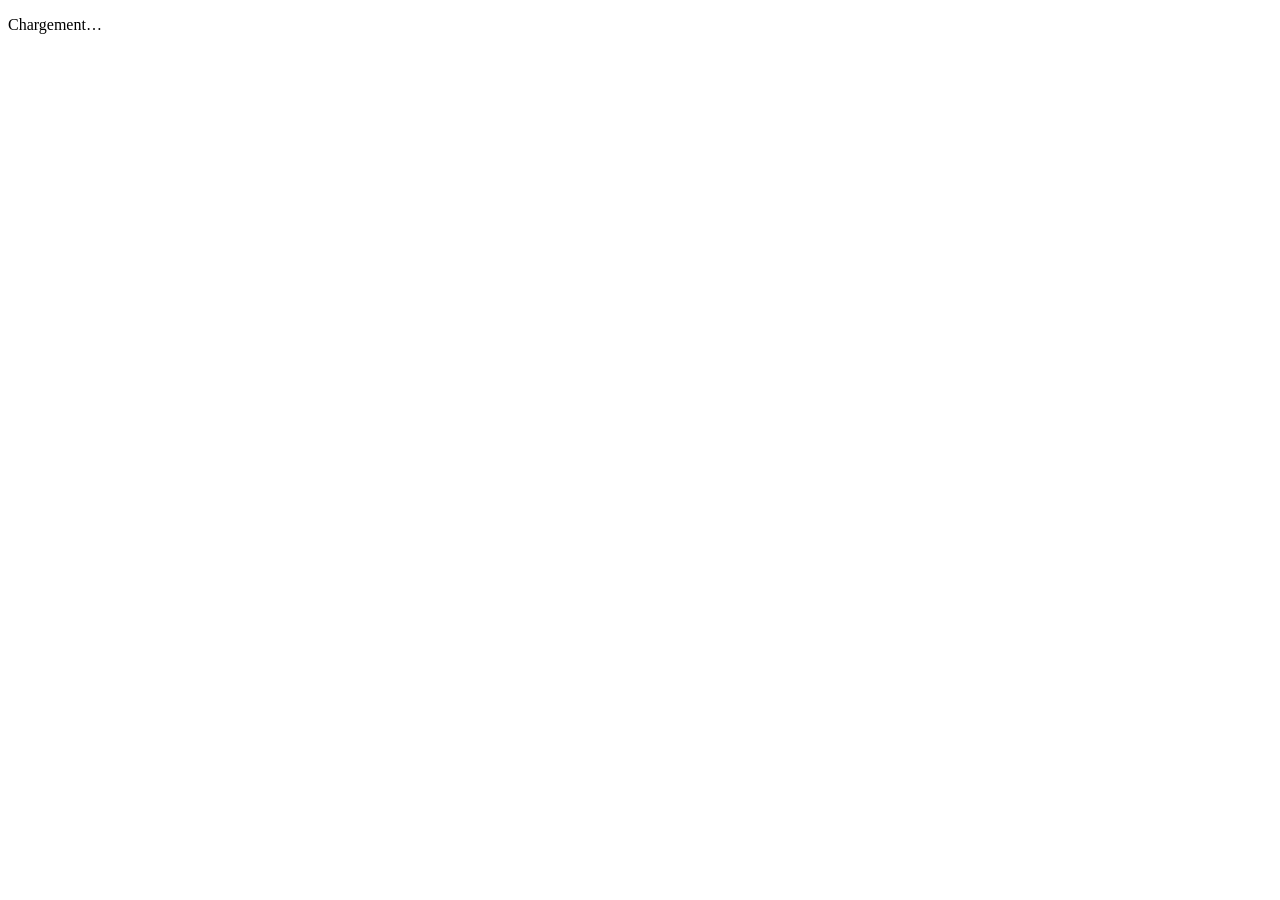
==== conges-mobile-dmz/public/index.html @ eec20e0e "Version 0.19.0 : version mobile en DMZ (frontend dédié), nom du valideur unifié, abonnement à l'agen" ====
<!DOCTYPE html>
<html lang="fr">
<head>
<meta charset="utf-8">
<meta name="viewport" content="width=device-width, initial-scale=1, viewport-fit=cover">
<meta name="theme-color" content="#b4553f">
<title>Mes congés</title>
<link rel="stylesheet" href="/mobile.css">
</head>
<body>
<main id="app" aria-live="polite"><p class="m-loading">Chargement…</p></main>
<div id="toast" class="toast hidden" role="status"></div>
<script src="/mobile.js"></script>
</body>
</html>
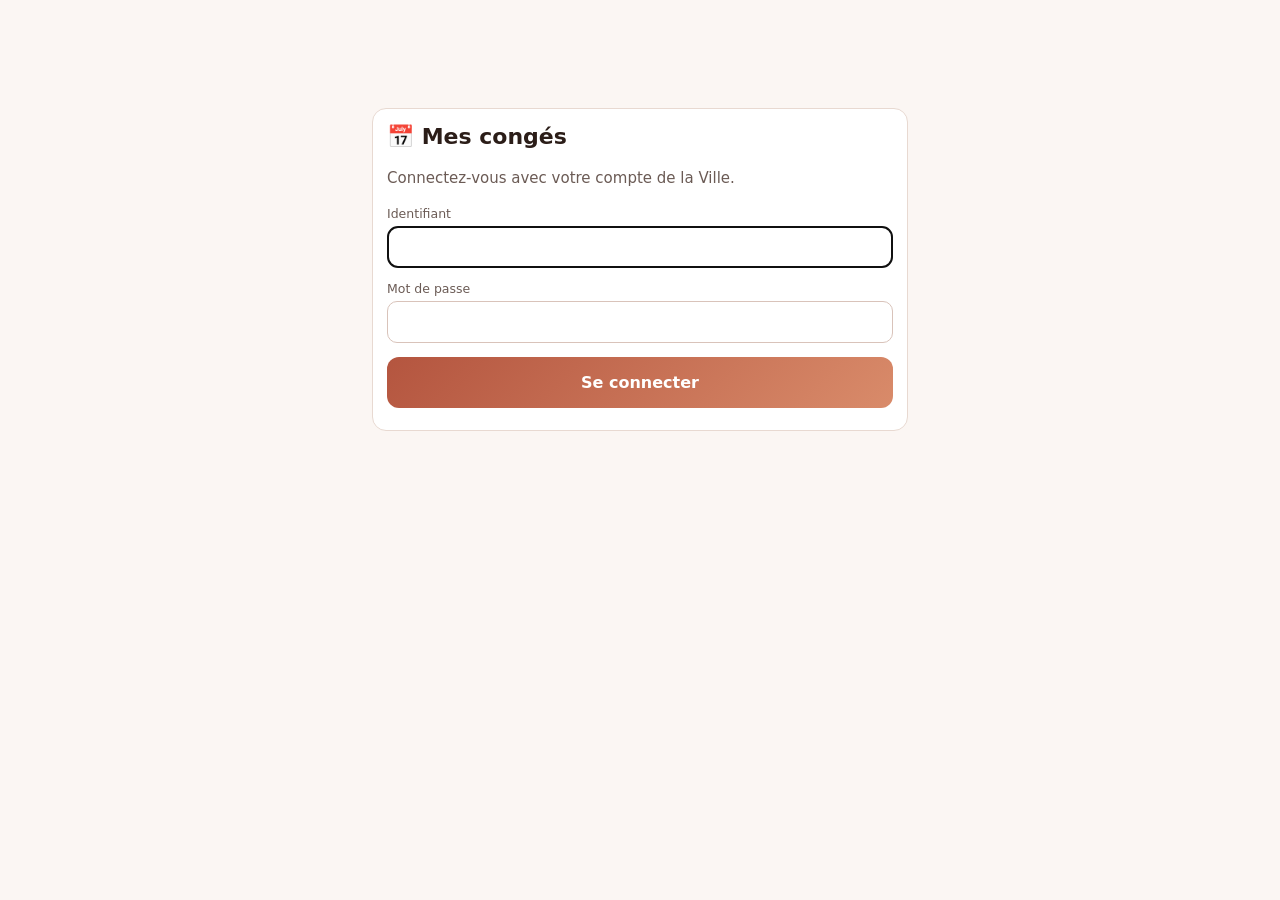
==== commit 202a8800: "Version 0.20.0 : backend mobile séparé (backend-mobile), accessible sous /mobile/ Même code que le b" ====
--- a/conges-mobile-dmz/public/index.html
+++ b/conges-mobile-dmz/public/index.html
@@ -5,11 +5,11 @@
 <meta name="viewport" content="width=device-width, initial-scale=1, viewport-fit=cover">
 <meta name="theme-color" content="#b4553f">
 <title>Mes congés</title>
-<link rel="stylesheet" href="/mobile.css">
+<link rel="stylesheet" href="mobile.css">
 </head>
 <body>
 <main id="app" aria-live="polite"><p class="m-loading">Chargement…</p></main>
 <div id="toast" class="toast hidden" role="status"></div>
-<script src="/mobile.js"></script>
+<script src="mobile.js"></script>
 </body>
 </html>
--- a/conges-mobile-dmz/public/mobile.css
+++ b/conges-mobile-dmz/public/mobile.css
@@ -0,0 +1,110 @@
+/* Suivi des congés — version mobile (DMZ) */
+:root { --primary: #b4553f; --text: #2b1d18; --muted: #6b5b55; --border: #e8d9d1; --bg: #fbf6f3; }
+* { box-sizing: border-box; }
+html { -webkit-text-size-adjust: 100%; }
+body { margin: 0; background: var(--bg); color: var(--text); font: 15px/1.45 "Segoe UI", system-ui, -apple-system, Roboto, Arial, sans-serif; padding-bottom: env(safe-area-inset-bottom); }
+.hidden { display: none !important; }
+.muted { color: var(--muted); }
+button { font: inherit; cursor: pointer; }
+.m-loading { text-align: center; padding: 40px 0; color: var(--muted); }
+
+.m-wrap { max-width: 560px; margin: 0 auto; padding: 0 12px 28px; }
+.m-head { display: flex; justify-content: space-between; align-items: center; gap: 8px; padding: calc(12px + env(safe-area-inset-top)) 2px 8px; }
+.m-who { font-size: 13px; color: var(--muted); }
+.m-head > button { border: 1px solid #d9c3ba; background: #fff; border-radius: 10px; width: 40px; height: 40px; font-size: 16px; }
+.m-year { display: flex; justify-content: center; align-items: center; gap: 18px; margin: 2px 0 8px; }
+.m-year button, .m-cal-nav button { border: 1px solid #d9c3ba; background: #fff; border-radius: 10px; width: 42px; height: 42px; font-size: 20px; line-height: 1; }
+.m-cal-nav button:disabled { opacity: .35; }
+
+.m-card { background: #fff; border: 1px solid var(--border); border-radius: 14px; padding: 12px 14px; margin: 10px 0; }
+.m-card h1 { margin: 0 0 4px; font-size: 22px; }
+.m-card h2 { margin: 0 0 8px; font-size: 13px; text-transform: uppercase; letter-spacing: .05em; color: #8a3b25; }
+.m-login { margin-top: 12vh; }
+.m-login label, .m-sheet-card label { display: block; font-size: 12.5px; color: var(--muted); margin-top: 12px; }
+.m-login input, .m-sheet-card input, .m-sheet-card select { display: block; width: 100%; margin-top: 3px; padding: 11px; font-size: 16px; border: 1px solid #d9c3ba; border-radius: 10px; background: #fff; color: var(--text); }
+.form-error { margin-top: 10px; padding: 8px 10px; border-radius: 8px; background: #fdecea; color: #b3261e; font-size: 13.5px; }
+
+.m-soldes { display: grid; grid-template-columns: 1fr 1fr; gap: 8px; }
+.m-solde { background: #faf4f1; border-radius: 10px; padding: 8px 10px; display: flex; flex-direction: column; }
+.m-solde-l { font-size: 12px; color: var(--muted); }
+.m-solde strong { font-size: 22px; color: #1b7a3d; }
+.m-solde strong.neg { color: #b3261e; }
+.m-solde small { font-size: 12px; font-weight: 400; color: var(--muted); }
+.m-solde-total { grid-column: 1 / -1; background: #f4dfd3; }
+.m-estime { margin: 8px 0 0; font-size: 12.5px; color: #1d4e89; }
+
+.m-new { display: block; width: 100%; padding: 14px; margin: 14px 0 10px; border: 0; border-radius: 12px; background: linear-gradient(135deg, #b4553f, #d98b6a); color: #fff; font-size: 16px; font-weight: 700; }
+.m-new:disabled { opacity: .5; }
+
+.m-req { border: 1px solid #eadfd9; border-left: 4px solid #d99a82; border-radius: 10px; padding: 8px 10px; margin-bottom: 8px; }
+.m-req-validee { border-left-color: #1b7a3d; }
+.m-req-top { display: flex; justify-content: space-between; align-items: center; gap: 8px; }
+.m-req-dates { font-size: 13.5px; margin: 3px 0; }
+.m-badge { font-size: 11.5px; padding: 2px 9px; border-radius: 10px; background: #fff1e6; color: #9a3412; white-space: nowrap; }
+.m-badge-validee { background: #e3f4e8; color: #1b7a3d; }
+
+.m-cal-nav { display: flex; justify-content: space-between; align-items: center; margin-bottom: 6px; text-transform: capitalize; }
+.m-cal-head, .m-cal-grid { display: grid; grid-template-columns: repeat(7, 1fr); gap: 3px; }
+.m-cal-head span { text-align: center; font-size: 11.5px; color: #8a7a73; padding: 2px 0; }
+.m-day { border: 1px solid #eadfd9; border-radius: 8px; background: #fff; color: var(--text); min-height: 48px; padding: 3px 2px 3px; display: flex; flex-direction: column; align-items: center; justify-content: space-between; font-size: 13px; }
+.m-day-void { border: 0; background: transparent; }
+.m-day-off { background: #f3eeeb; color: #b3a49d; border-color: #f0e9e5; }
+.m-day-today { outline: 2px solid #c4573a; outline-offset: -2px; font-weight: 700; }
+.m-halves { display: flex; gap: 2px; width: 100%; justify-content: center; }
+.m-halves i { width: 42%; height: 7px; border-radius: 3px; background: transparent; }
+.m-halves i.m-val { background: var(--c, #c4573a); }
+.m-halves i.m-att { background: repeating-linear-gradient(45deg, var(--c, #c4573a) 0 3px, #fff 3px 6px); border: 1px solid var(--c, #c4573a); }
+.m-legend { font-size: 12px; color: var(--muted); margin: 8px 0 0; }
+.m-dot { display: inline-block; width: 12px; height: 8px; border-radius: 3px; margin: 0 3px 0 8px; vertical-align: middle; }
+.m-dot-val { background: #c4573a; }
+.m-dot-att { background: repeating-linear-gradient(45deg, #c4573a 0 3px, #fff 3px 6px); border: 1px solid #c4573a; }
+.m-dot-off { background: #e6dcd7; }
+
+.m-sheet { position: fixed; inset: 0; z-index: 400; background: rgba(30, 20, 15, .5); display: flex; align-items: flex-end; justify-content: center; }
+.m-sheet-card { background: #fff; width: 100%; max-width: 560px; max-height: 92vh; overflow-y: auto; border-radius: 18px 18px 0 0; padding: 14px 16px calc(22px + env(safe-area-inset-bottom)); }
+.m-sheet-top { display: flex; justify-content: space-between; align-items: center; }
+.m-sheet-top h3 { margin: 0; }
+.m-sheet-top button { border: 0; background: transparent; font-size: 20px; padding: 6px 10px; }
+.m-row { display: grid; grid-template-columns: 1fr 1fr; gap: 10px; }
+.m-preview { margin-top: 12px; padding: 10px; background: #faf4f1; border-radius: 10px; font-size: 14px; }
+
+.toast { position: fixed; left: 50%; bottom: calc(20px + env(safe-area-inset-bottom)); transform: translateX(-50%); z-index: 500; max-width: 90vw; padding: 10px 16px; border-radius: 10px; background: #2b1d18; color: #fff; font-size: 14px; }
+.toast.err { background: #b3261e; }
+
+/* Agenda : type de congé écrit sur chaque demi-journée */
+.m-halves i { height: 13px; line-height: 13px; font-size: 8.5px; font-style: normal; font-weight: 700; text-align: center; color: #1f1612; overflow: hidden; }
+.m-halves i.m-wide { width: 88%; }
+.m-halves i.m-att { text-shadow: 0 0 2px #fff, 0 0 2px #fff; }
+.m-types { display: flex; flex-wrap: wrap; gap: 4px 12px; margin: 10px 0 4px; font-size: 12.5px; }
+.m-key { display: inline-flex; align-items: center; gap: 5px; }
+.m-chip { display: inline-block; width: 12px; height: 12px; border-radius: 4px; flex: none; }
+
+/* Agenda du téléphone (abonnement ICS) */
+.m-ghost-full { display: block; width: 100%; margin: 10px 0 2px; }
+.m-anchor { display: flex; align-items: center; justify-content: center; text-decoration: none; margin: 10px 0 4px; }
+.m-ghost.m-anchor { color: var(--text); }
+.m-help { font-size: 12.5px; color: var(--muted); margin: 6px 0; }
+#mz-url { font-size: 13px; }
+
+/* Annulation d'une demande */
+.m-link { display: block; margin-top: 6px; padding: 8px 0 2px; border: 0; background: transparent; color: #8a3b25; font-size: 13.5px; text-decoration: underline; }
+.m-req-note { margin-top: 6px; font-size: 12.5px; color: #1d4e89; }
+.m-ghost { padding: 14px; margin: 14px 0 10px; border: 1px solid #d9c3ba; border-radius: 12px; background: #fff; color: var(--text); font-size: 16px; }
+.m-new.m-danger { background: #b3261e; }
+
+/* Répartition d'une demande entre les types de congés */
+.m-split { margin-top: 12px; border: 1px solid var(--border); border-radius: 12px; padding: 8px 10px; }
+.m-split-head { display: flex; justify-content: space-between; align-items: center; gap: 8px; margin-bottom: 6px; flex-wrap: wrap; }
+.m-split-left { font-size: 12.5px; padding: 2px 9px; border-radius: 10px; }
+.m-split-left.m-ok { background: #e3f4e8; color: #1b7a3d; }
+.m-split-left.m-todo { background: #fff1e6; color: #9a3412; }
+.m-split-row { display: flex; justify-content: space-between; align-items: center; gap: 8px; padding: 7px 0; border-top: 1px solid #f0e6e1; }
+.m-split-row.m-split-on { background: #fffaf6; }
+.m-split-l { display: flex; align-items: center; gap: 9px; min-width: 0; }
+.m-split-l small { display: block; color: var(--muted); font-size: 11.5px; }
+.m-step { display: flex; align-items: center; gap: 10px; flex: none; }
+.m-step b { min-width: 30px; text-align: center; font-size: 18px; }
+.m-step button { width: 44px; height: 44px; border-radius: 12px; border: 1px solid #d9c3ba; background: #fff; font-size: 24px; line-height: 1; color: #8a3b25; }
+.m-step button:disabled { opacity: .3; }
+.m-split-more summary { cursor: pointer; font-size: 13px; color: var(--muted); padding: 8px 0 2px; }
+.m-split-note { margin: 6px 0 0; font-size: 11.5px; color: var(--muted); }
